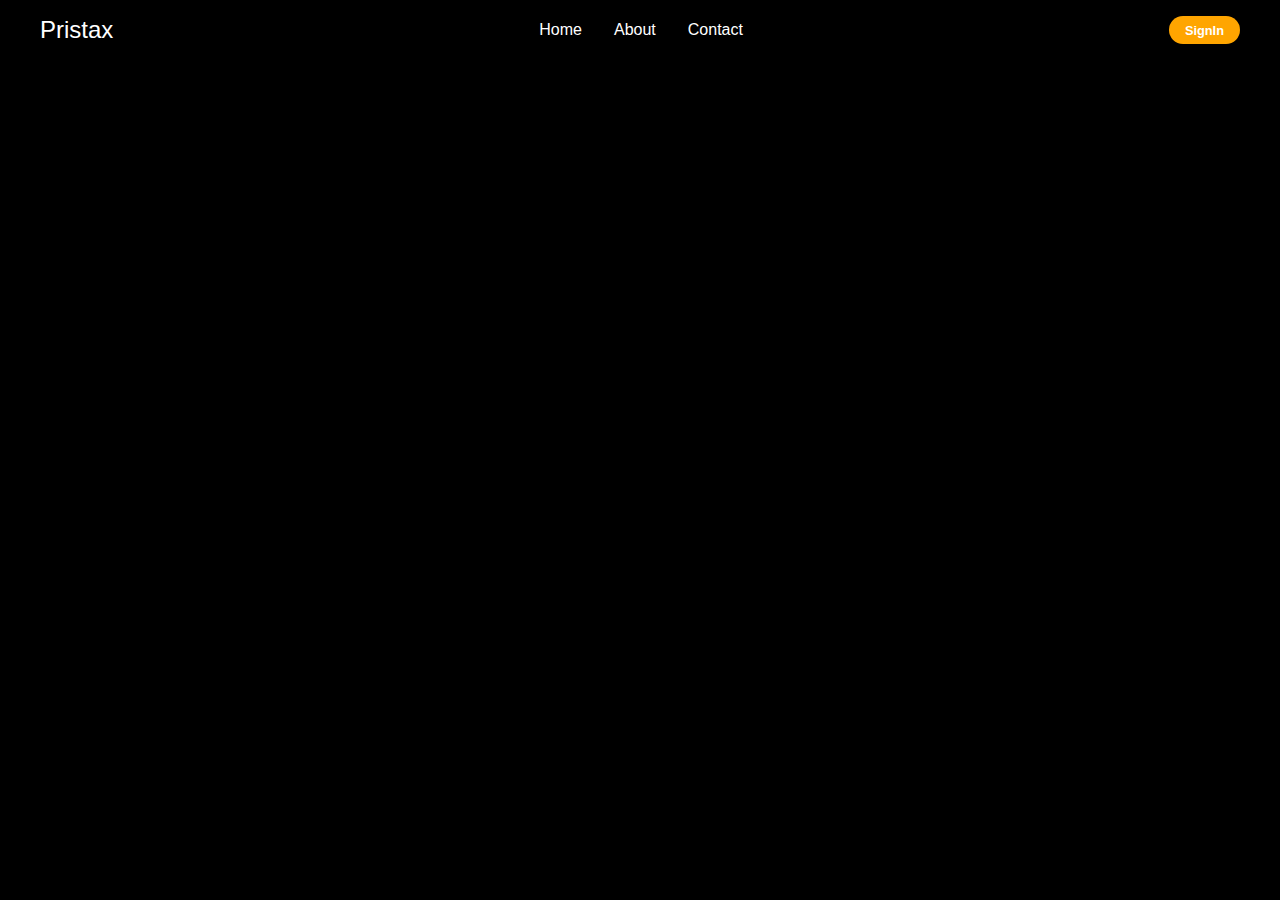
==== index.html @ 5195453c "." ====
<!DOCTYPE html>
<html lang= "en">
<head>
    <meta charset="utf-8">
    <link rel="stylesheet" href="css/style.css">
    <title>Pristaxr</title>
</head>
<body>
	<header>
		<div class="navbar">
			<div class="logo"><a href="#">Pristax</a></div>
			<ul class="links">
				<li><a href="/index">Home</a></li>
				<li><a href="/about">About</a></li>
				<li><a href="/contact">Contact</a></li>
			</ul>
			<a href="#" class="action_btn">SignIn</a>
		</div>
	</header>
</body>
</html>
---- css/style.css ----
*{
	margin: 0;
	padding: 0;
	box-sizing: border-box;
	font-family: "Open Sans", sans-serif;
}
body{
	height: 100vh;
	background-color: black;
	background-size: cover;
	background-pointer: center;
}
li{
	list-style: none;
}
a{
	text-decoration: none;
	color: white;
	font-size: lrem;
}
a:hover{
	color: orange;
}
header{
	position: relative;
	padding: 0 2rem;
}
.navbar{
	width: 100%;
	height: 60px;
	max-width: 1200px;
	margin: 0 auto;
	display: flex;
	align-items: center;
	justify-content: space-between;
}
.navbar .logo{
	font-size: 1.5rem;
	fotn-weight: bold;
}
.navbar .links{
	display: flex;
	gap: 2rem;
}
.action_btn{
	background-color: orange;
	color: #fff;
	padding: 0.4rem 1rem;
	border: none;
	outline: none;
	border-radius: 20px;
	font-size: 0.8rem;
	font-weight: bold;
	cursor: pointer;
	transition: scale 0.2 ease;
}
.action_btn:hover{
	scale: 1.05;
	color: #fff;
}
.action_btn:active{
	scale: 0.95;
}
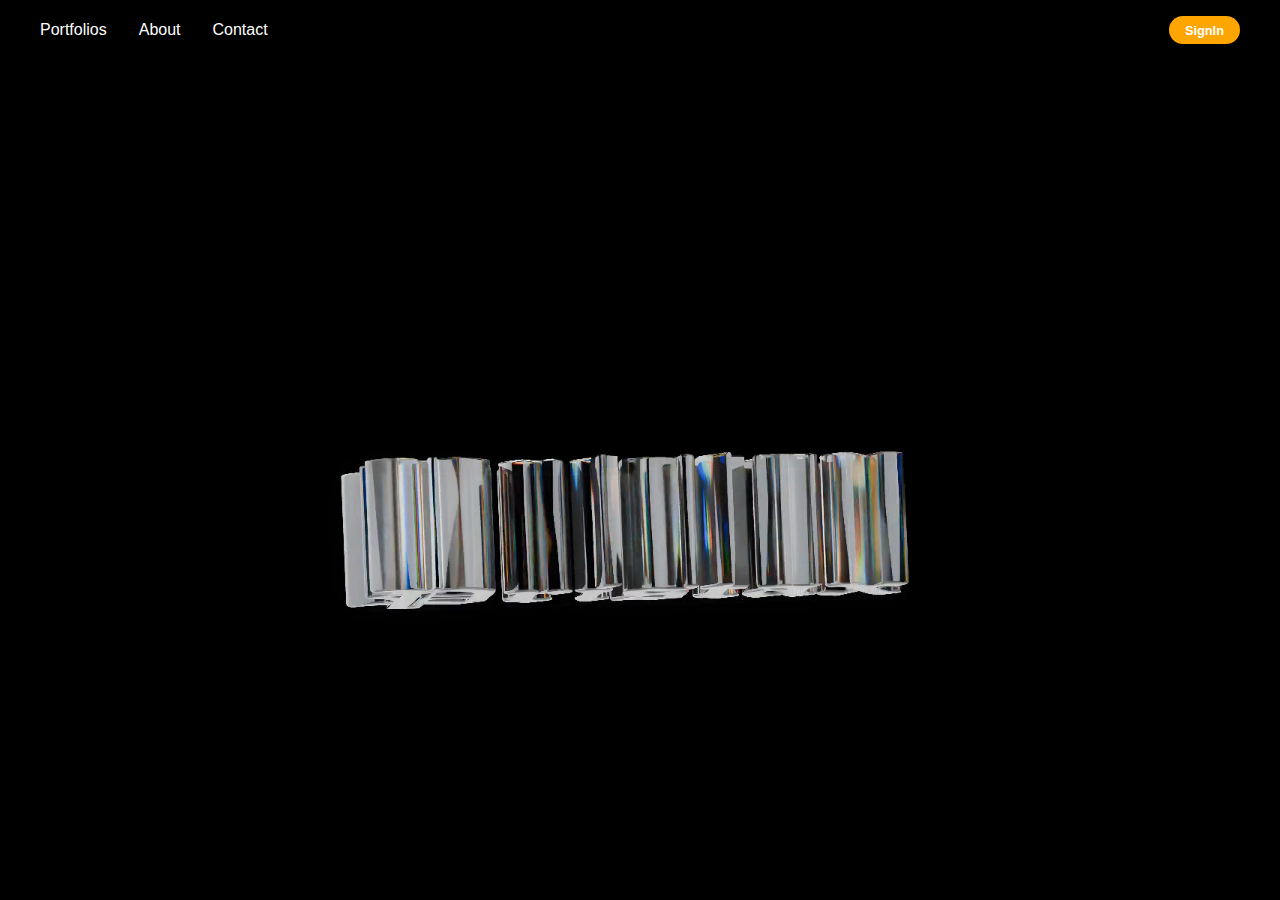
==== commit 8d4ceb42: "." ====
--- a/index.html
+++ b/index.html
@@ -3,19 +3,20 @@
 <head>
     <meta charset="utf-8">
     <link rel="stylesheet" href="css/style.css">
+	<link rel="icon" type="icon" href="images/icon.png">
     <title>Pristaxr</title>
 </head>
 <body>
 	<header>
 		<div class="navbar">
-			<div class="logo"><a href="#">Pristax</a></div>
 			<ul class="links">
-				<li><a href="/index">Home</a></li>
+				<li><a href="/index">Portfolios</a></li>
 				<li><a href="/about">About</a></li>
 				<li><a href="/contact">Contact</a></li>
 			</ul>
 			<a href="#" class="action_btn">SignIn</a>
 		</div>
 	</header>
+	 <video autoplay loop muted src="videos/intro.mp4"></video>
 </body>
 </html>
--- a/css/style.css
+++ b/css/style.css
@@ -34,10 +34,6 @@
 	align-items: center;
 	justify-content: space-between;
 }
-.navbar .logo{
-	font-size: 1.5rem;
-	fotn-weight: bold;
-}
 .navbar .links{
 	display: flex;
 	gap: 2rem;
@@ -60,4 +56,8 @@
 }
 .action_btn:active{
 	scale: 0.95;
+}
+video{
+	width: 100%;
+	height: 90%;
 }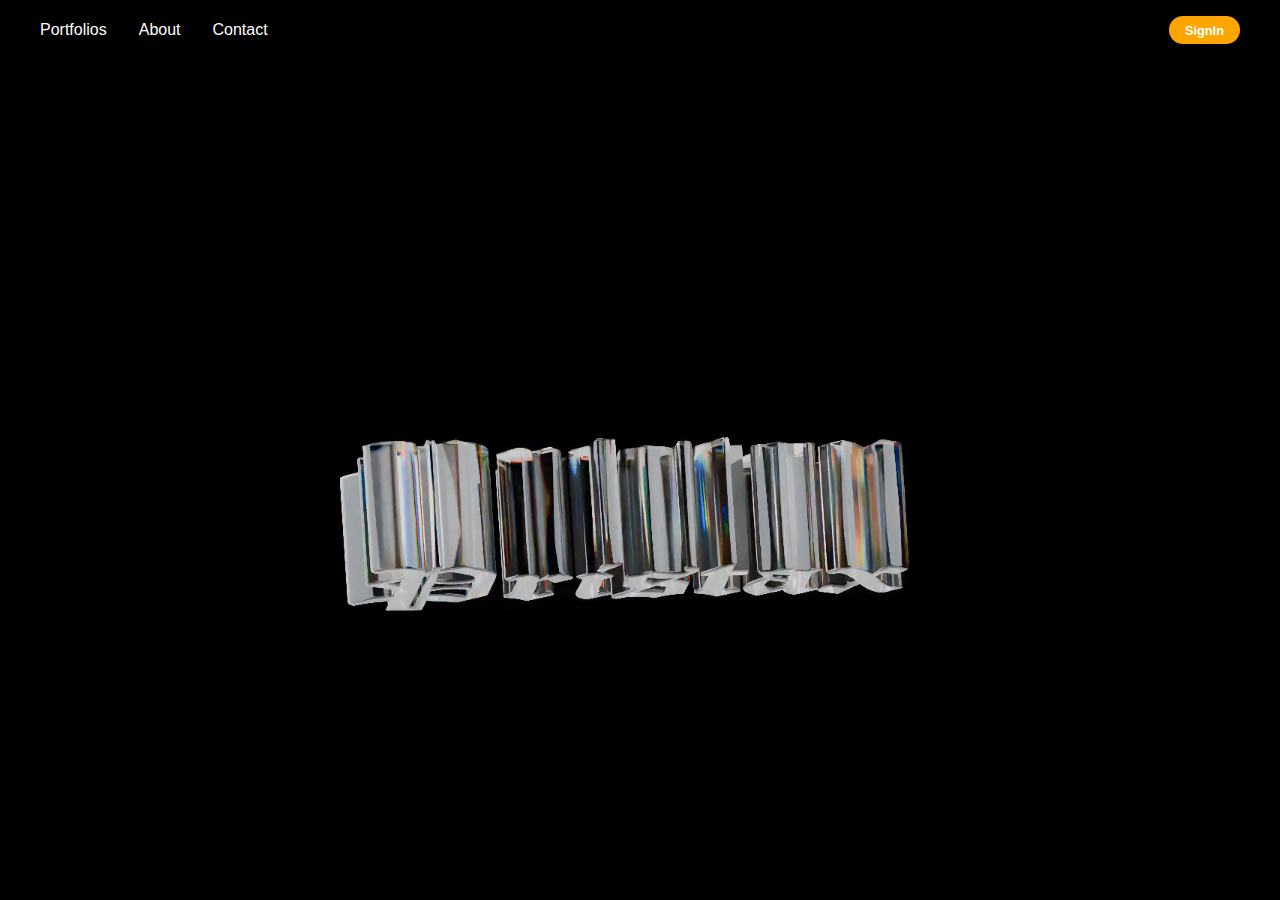
==== commit a44344f4: "." ====
--- a/index.html
+++ b/index.html
@@ -17,6 +17,6 @@
 			<a href="#" class="action_btn">SignIn</a>
 		</div>
 	</header>
-	 <video autoplay loop muted src="videos/intro.mp4"></video>
+	<video class="intro" autoplay loop muted src="videos/intro.mp4"></video>
 </body>
 </html>
--- a/css/style.css
+++ b/css/style.css
@@ -57,7 +57,7 @@
 .action_btn:active{
 	scale: 0.95;
 }
-video{
+.intro{
 	width: 100%;
 	height: 90%;
 }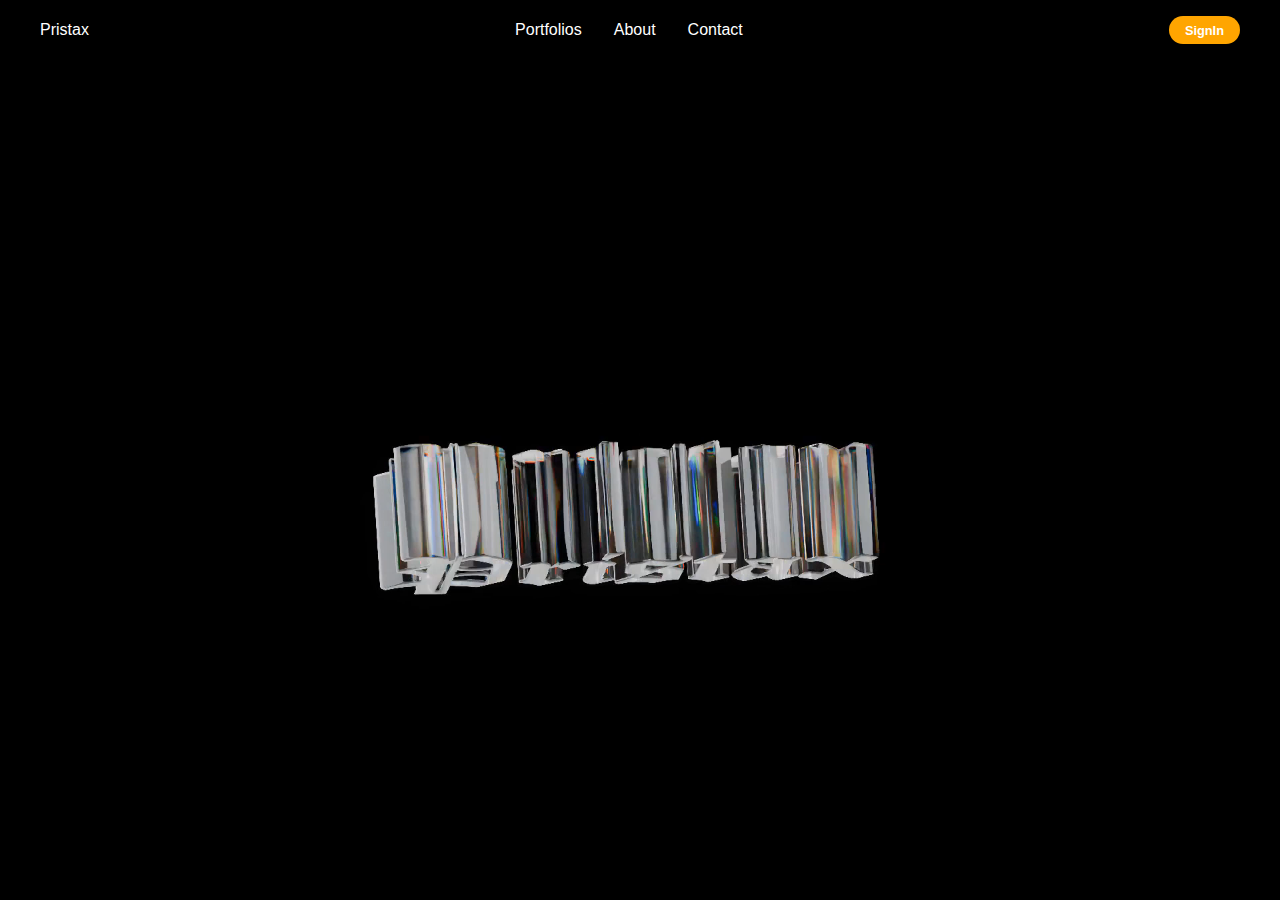
==== commit f44d6300: "." ====
--- a/index.html
+++ b/index.html
@@ -9,8 +9,9 @@
 <body>
 	<header>
 		<div class="navbar">
+			<div class="logo"><a href="/index">Pristax</a></div>
 			<ul class="links">
-				<li><a href="/index">Portfolios</a></li>
+				<li><a href="/portfolios">Portfolios</a></li>
 				<li><a href="/about">About</a></li>
 				<li><a href="/contact">Contact</a></li>
 			</ul>
--- a/css/style.css
+++ b/css/style.css
@@ -34,6 +34,10 @@
 	align-items: center;
 	justify-content: space-between;
 }
+.navbar.logo a{
+	font-size: 1.5rem;
+	font-weight: bold;
+}
 .navbar .links{
 	display: flex;
 	gap: 2rem;
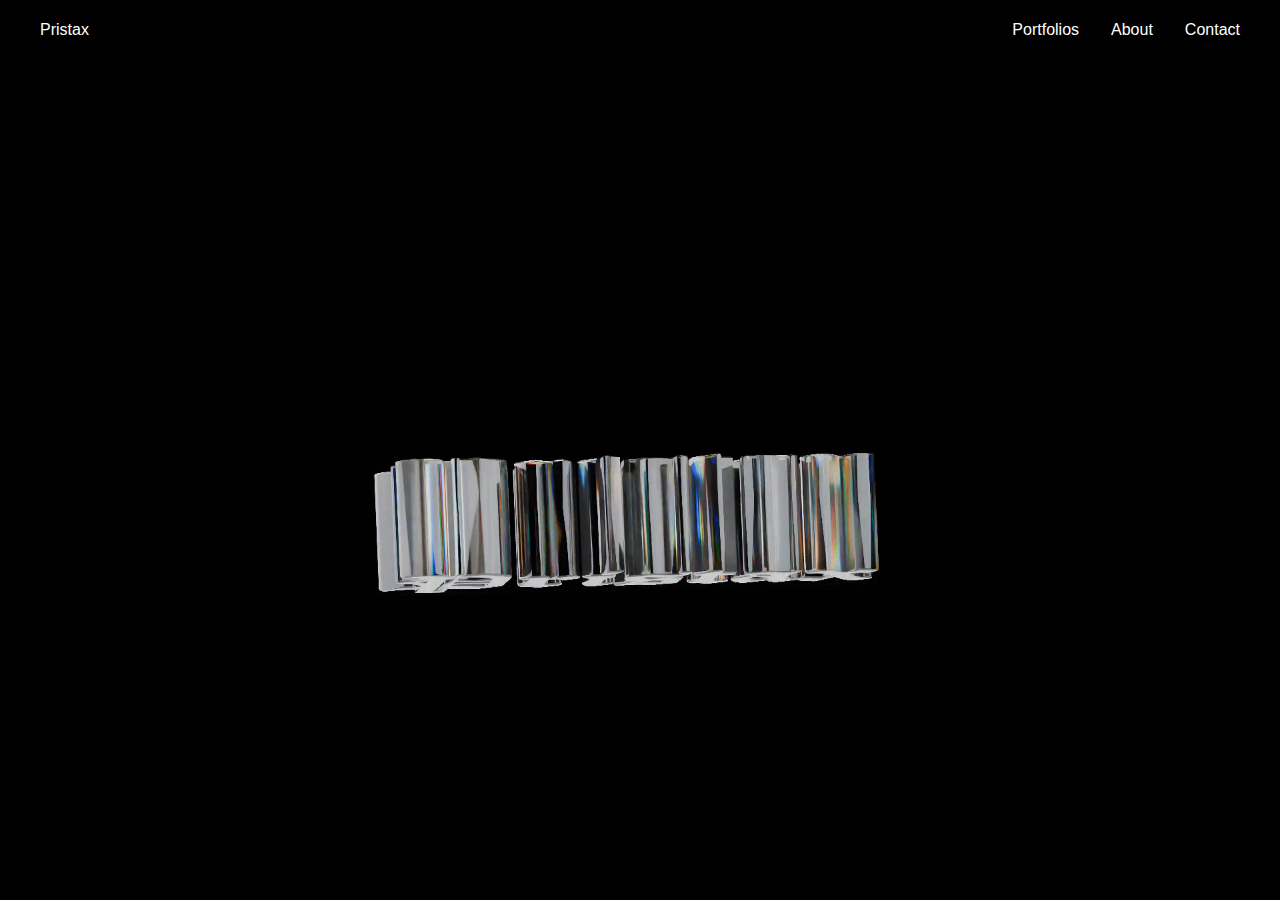
==== commit 1bc054a9: "." ====
--- a/index.html
+++ b/index.html
@@ -4,7 +4,7 @@
     <meta charset="utf-8">
     <link rel="stylesheet" href="css/style.css">
 	<link rel="icon" type="icon" href="images/icon.png">
-    <title>Pristaxr</title>
+    <title>Pristax</title>
 </head>
 <body>
 	<header>
@@ -15,7 +15,6 @@
 				<li><a href="/about">About</a></li>
 				<li><a href="/contact">Contact</a></li>
 			</ul>
-			<a href="#" class="action_btn">SignIn</a>
 		</div>
 	</header>
 	<video class="intro" autoplay loop muted src="videos/intro.mp4"></video>
--- a/css/style.css
+++ b/css/style.css
@@ -42,25 +42,6 @@
 	display: flex;
 	gap: 2rem;
 }
-.action_btn{
-	background-color: orange;
-	color: #fff;
-	padding: 0.4rem 1rem;
-	border: none;
-	outline: none;
-	border-radius: 20px;
-	font-size: 0.8rem;
-	font-weight: bold;
-	cursor: pointer;
-	transition: scale 0.2 ease;
-}
-.action_btn:hover{
-	scale: 1.05;
-	color: #fff;
-}
-.action_btn:active{
-	scale: 0.95;
-}
 .intro{
 	width: 100%;
 	height: 90%;
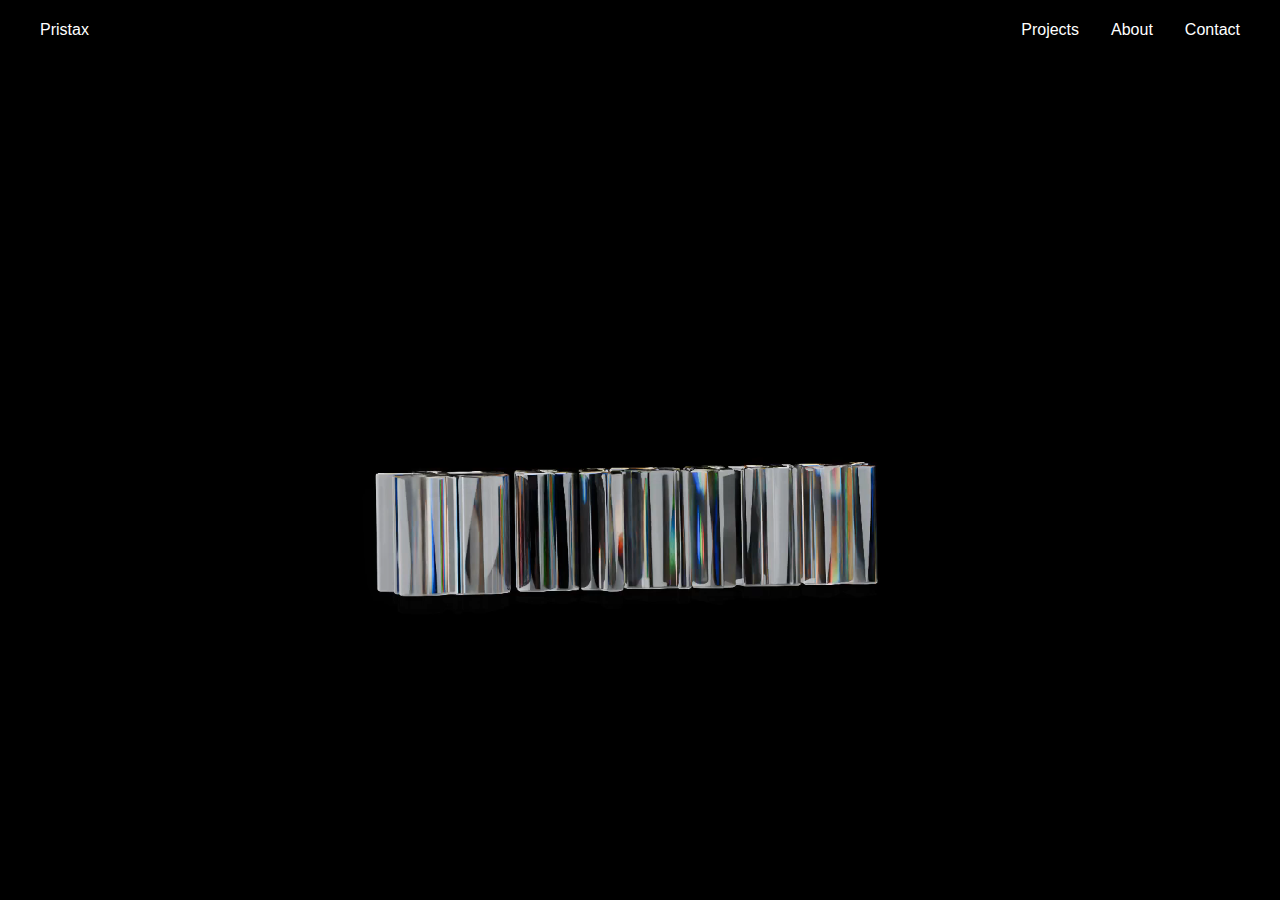
==== commit 7b6b39aa: "." ====
--- a/index.html
+++ b/index.html
@@ -11,7 +11,7 @@
 		<div class="navbar">
 			<div class="logo"><a href="/index">Pristax</a></div>
 			<ul class="links">
-				<li><a href="/portfolios">Portfolios</a></li>
+				<li><a href="/projects">Projects</a></li>
 				<li><a href="/about">About</a></li>
 				<li><a href="/contact">Contact</a></li>
 			</ul>
--- a/css/style.css
+++ b/css/style.css
@@ -18,7 +18,13 @@
 	color: white;
 	font-size: lrem;
 }
-a:hover{
+.social_message{
+	text-decoration: none;
+	color: white;
+	text-align: center;
+	margin-top: 200px;
+}
+.navbar a:hover{
 	color: orange;
 }
 header{
@@ -45,4 +51,70 @@
 .intro{
 	width: 100%;
 	height: 90%;
+}
+.social{
+    width: 100%;
+    height: 10vh;
+    display: flex;
+	margin-top: 20px;
+    align-items: center;
+    justify-content: center;
+}
+.icon{
+    width: 50px;
+    height: 50px;
+    border-radius: 50px;
+    background: #fff;
+    margin: 10px;
+    text-align: center;
+    font-size: 30px;
+    line-height: 50px;
+    font-family: sans-serif;
+    overflow: hidden;
+    box-shadow: 5px 10px 20px rgba(150, 150, 150, .3);
+    transition: all .3s ease-out;
+}
+.icon:hover{
+    width: 200px;
+    cursor: pointer;
+    display: flex;
+    align-items: center;
+    justify-content: space-evenly;
+    color: #fff;
+}
+.icon:hover i{
+    color: #fff;
+}
+.fb:hover{
+    background: #1A6ED8;
+}
+.icon .fa-instagram{
+    color: #C13584;
+}
+.ig:hover{
+    background: #C13584;
+}
+.icon .fa-github{
+    color: ##323232;
+}
+.git:hover{
+    background: #323232;
+}
+.icon .fa-youtube{
+    color: #FE0000;
+}
+.yt:hover{
+    background: #FE0000;
+}
+/* responsive */
+@media only screen and (min-width: 320px) and (max-width: 991px) {
+    .main{
+        flex-direction: column;
+    }
+}
+.copyright{
+	text-decoration: none;
+	color: white;
+	text-align: center;
+	margin-top: 20px;
 }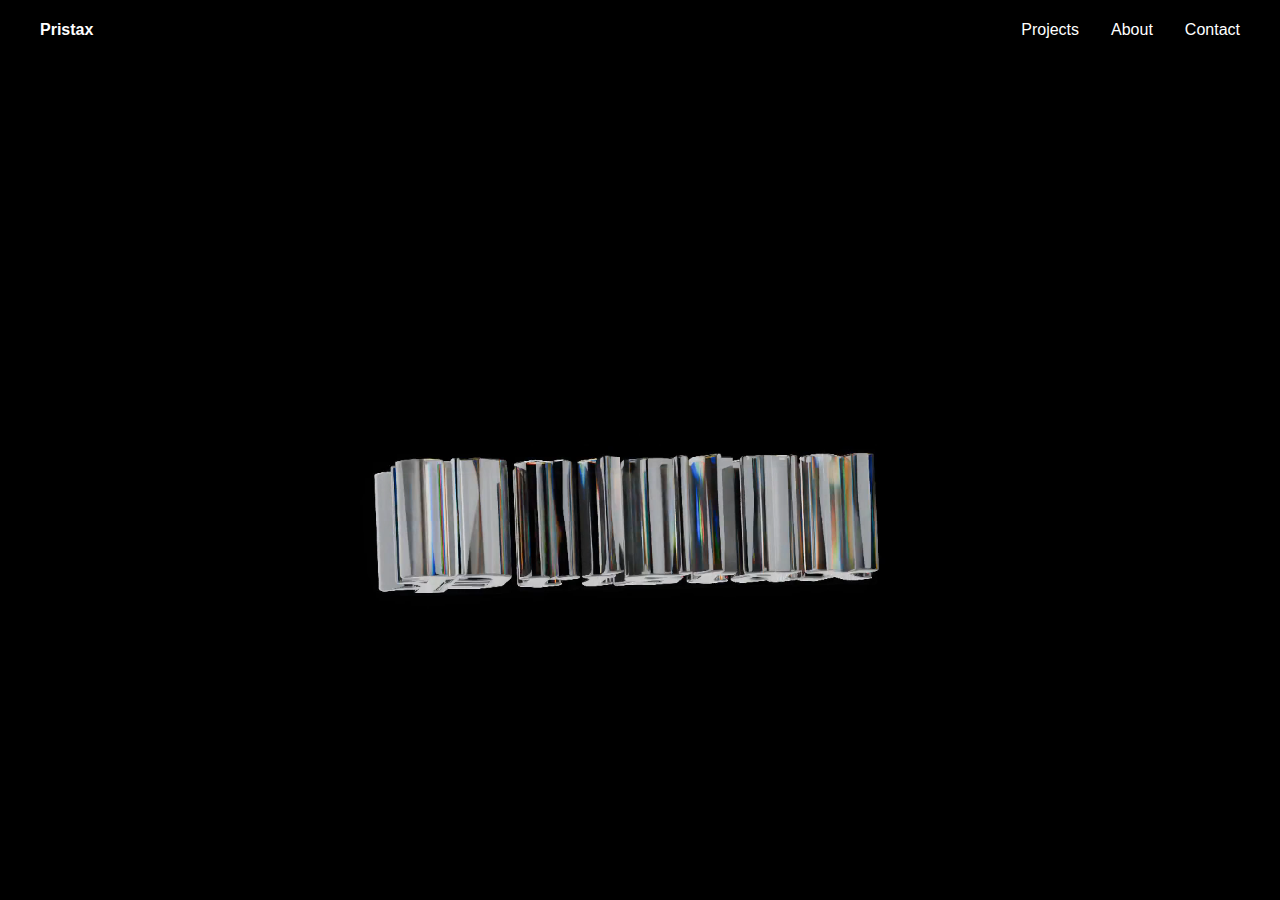
==== commit 8b964c17: "." ====
--- a/index.html
+++ b/index.html
@@ -9,7 +9,7 @@
 <body>
 	<header>
 		<div class="navbar">
-			<div class="logo"><a href="/index">Pristax</a></div>
+			<div class="logo"><a href="/index"><b>Pristax</b></a></div>
 			<ul class="links">
 				<li><a href="/projects">Projects</a></li>
 				<li><a href="/about">About</a></li>
